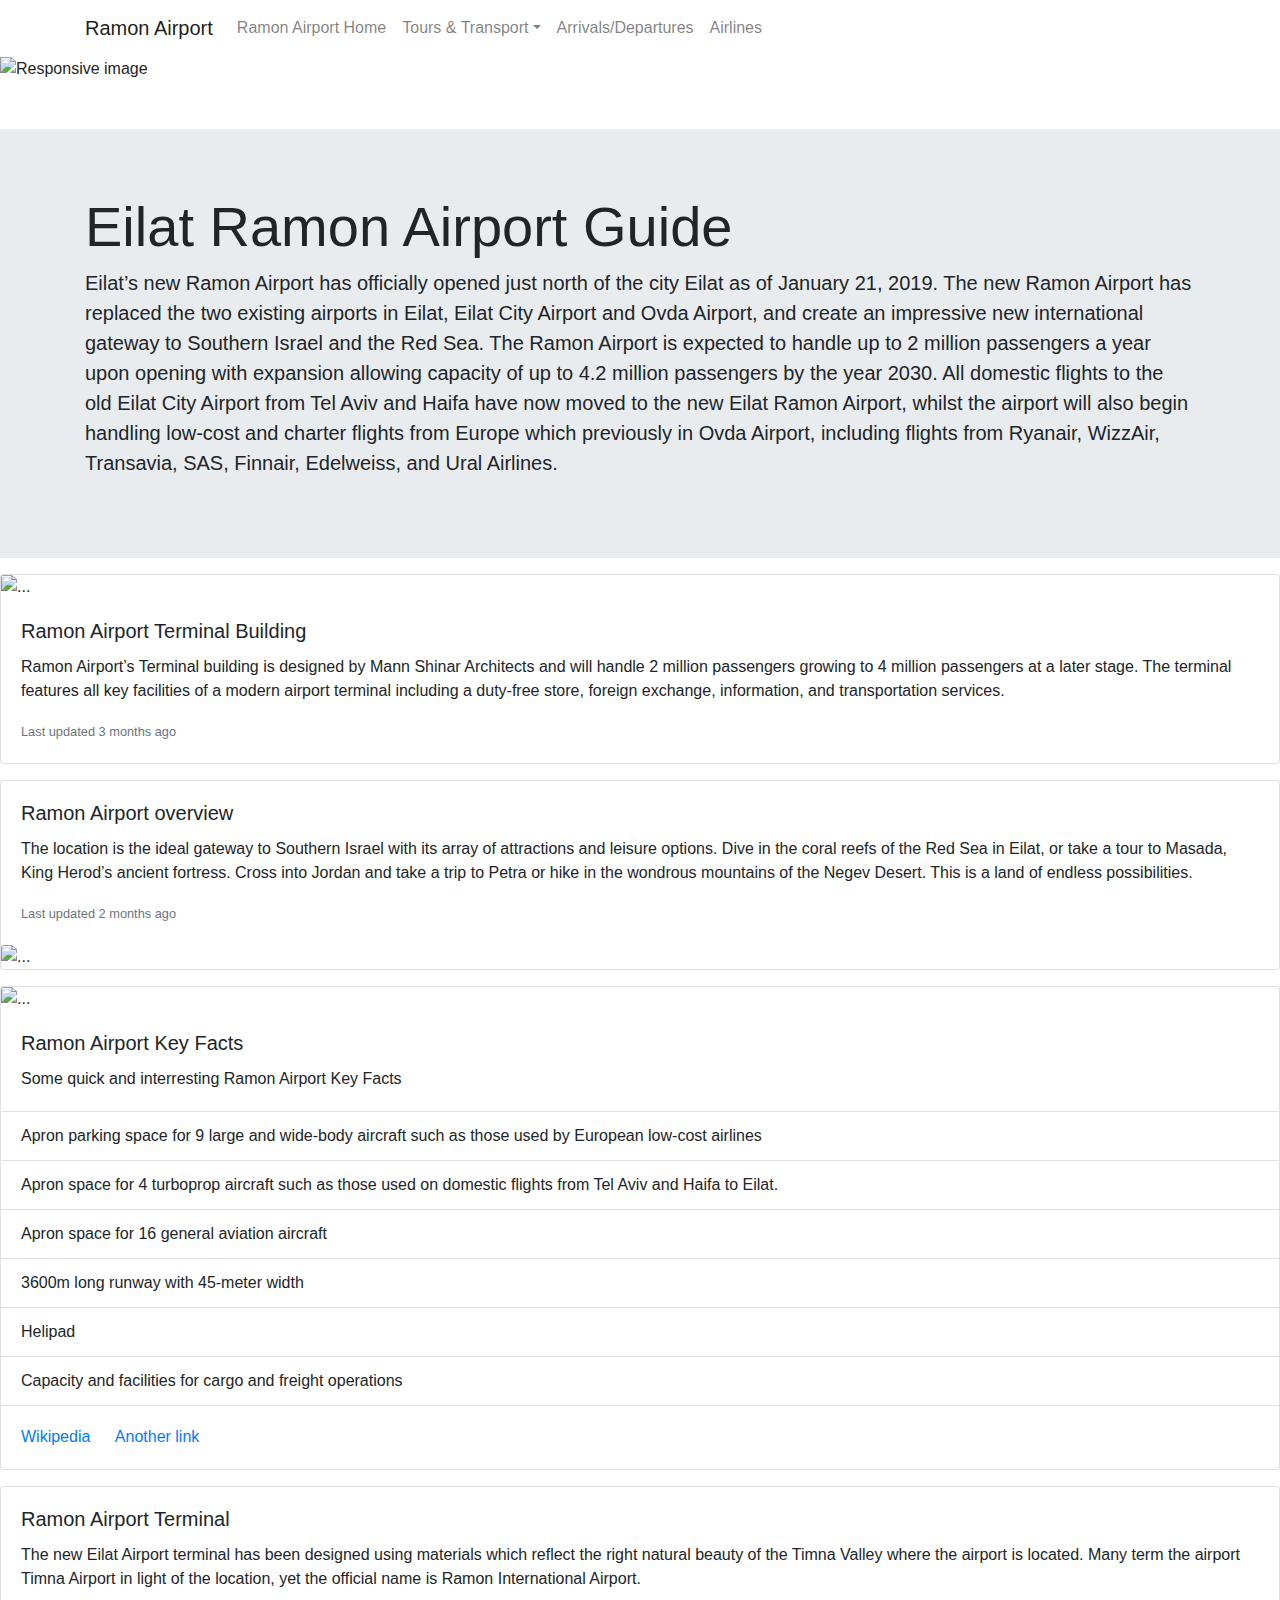
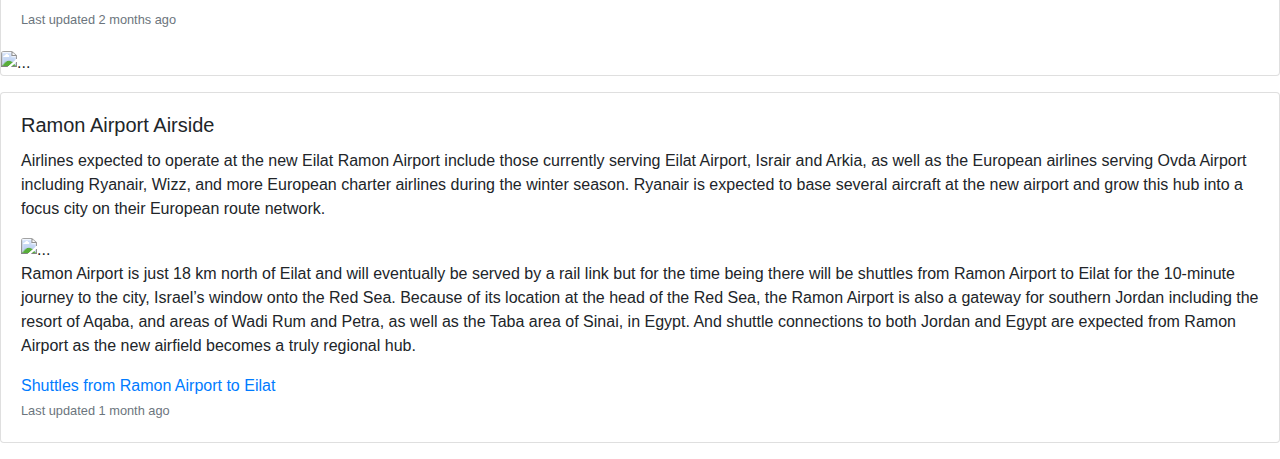
==== index.html @ 7f39f5a9 "create first file" ====
<!DOCTYPE html>
<html lang="en">
<head>
    <meta charset="UTF-8">
    <meta name="viewport" content="width=device-width, initial-scale=1.0">
    <meta http-equiv="X-UA-Compatible" content="ie=edge">
    <link rel="stylesheet" href="https://stackpath.bootstrapcdn.com/bootstrap/4.3.1/css/bootstrap.min.css" integrity="sha384-ggOyR0iXCbMQv3Xipma34MD+dH/1fQ784/j6cY/iJTQUOhcWr7x9JvoRxT2MZw1T" crossorigin="anonymous">
    <link rel="stylesheet" href="style.css">
    <title>Ramon</title>
</head>
<body>
    <header>
        <div class="navbar navbar-expand-lg navbar-light bg-white ">
          <div class="container">
            <a href="index.html" class="navbar-brand">Ramon Airport</a>
            <button type="button" class="navbar-toggler" data-toggle="collapse" data-target="#navbarDropdown" aria-controls="navbarDropdown" aria-expanded="false" aria-label="Toggle navigation">
              <span class="navbar-toggler-icon"></span>
            </button>
            <div class="collapse navbar-collapse" id="navbarDropdown">
              <ul class="navbar-nav mr-auto">
                <li class="nav-item">
                  <a href="#" class="nav-link">Ramon Airport Home</a>
                </li>
                <li class="nav-item dropdown">
                  <a href="#" class="nav-link dropdown-toggle" id="navbarDropdownMenuLink" data-toggle="dropdown" aria-haspopup="true" aria-expanded="false">Tours & Transport</a>
                  <div class="dropdown-menu" aria-labelledby="navbarDropdownMenuLink">
                    <a href="EilatPetra.html" class="dropdown-item">Eilat to Petra</a>
                    <a href="Jerusalem.html" class="dropdown-item">Jerusalem, Bethlehem, and Dead Sea Day Tour from Eilat</a>
                    <a href="Timna.html" class="dropdown-item">Timna Park and Desert Agriculture Tour from Eilat</a>
                    <a href="Canyon.html" class="dropdown-item">Red Canyon Hike and Eilat Snorkeling Adventure Tour</a>
                  </div>
                </li>
                <li class="nav-item">
                  <a href="ArriveDep.html" class="nav-link">Arrivals/Departures</a>
                </li>
                <li class="nav-item">
                  <a href="Airlines.html" class="nav-link">Airlines</a>
                </li>
              </ul>
            </div>
          </div>
        </div>
      </header>

      <img src="img/bg.jpg" class="img-fluid" alt="Responsive image">

      <div class="jumbotron jumbotron-fluid mt-5 mb-2">
        <div class="container">
          <h1 class="display-4">Eilat Ramon Airport Guide</h1>
          <p class="lead">Eilat’s new Ramon Airport has officially opened just north of the city Eilat as of January 21, 2019. The new Ramon Airport has replaced the two existing airports in Eilat, Eilat City Airport and Ovda Airport, and create an impressive new international gateway to Southern Israel and the Red Sea. The Ramon Airport is expected to handle up to 2 million passengers a year upon opening with expansion allowing capacity of up to 4.2 million passengers by the year 2030. All domestic flights to the old Eilat City Airport from Tel Aviv and Haifa have now moved to the new Eilat Ramon Airport, whilst the airport will also begin handling low-cost and charter flights from Europe which previously in Ovda Airport, including flights from Ryanair, WizzAir, Transavia, SAS, Finnair, Edelweiss, and Ural Airlines.</p>
        </div>
      </div>


      <div class="card m-3 mx-auto">
        <img src="img\Ramon-Airport-Terminal-Building.jpg" class="card-img-top" alt="...">
        <div class="card-body">
          <h5 class="card-title">Ramon Airport Terminal Building</h5>
          <p class="card-text">Ramon Airport’s Terminal building is designed by Mann Shinar Architects and will handle 2 million passengers growing to 4 million passengers at a later stage. The terminal features all key facilities of a modern airport terminal including a duty-free store, foreign exchange, information, and transportation services.
          </p>
          <p class="card-text"><small class="text-muted">Last updated 3 months ago</small></p>
        </div>
      </div>
      <div class="card m-3 mx-auto">
        <div class="card-body">
          <h5 class="card-title">Ramon Airport overview</h5>
          <p class="card-text">The location is the ideal gateway to Southern Israel with its array of attractions and leisure options. Dive in the coral reefs of the Red Sea in Eilat, or take a tour to Masada, King Herod’s ancient fortress. Cross into Jordan and take a trip to Petra or hike in the wondrous mountains of the Negev Desert. This is a land of endless possibilities.</p>
          <p class="card-text"><small class="text-muted">Last updated 2 months ago</small></p>
        </div>
        <img src="img\Ramon-airport-overview.jpg" class="card-img-top" alt="...">
      </div>

      <div class="card m-3 mx-auto">
        <img src="img\Ramon-Airport-passenger-hall.jpg" class="card-img-top" alt="...">
        <div class="card-body">
          <h5 class="card-title">Ramon Airport Key Facts
          </h5>
          <p class="card-text">Some quick and interresting Ramon Airport Key Facts</p>
        </div>
        <ul class="list-group list-group-flush">
          <li class="list-group-item">Apron parking space for 9 large and wide-body aircraft such as those used by European low-cost airlines
          </li>
          <li class="list-group-item">Apron space for 4 turboprop aircraft such as those used on domestic flights from Tel Aviv and Haifa to Eilat.</li>
          <li class="list-group-item">Apron space for 16 general aviation aircraft
          </li>
          <li class="list-group-item">3600m long runway with 45-meter width</li>
          <li class="list-group-item">Helipad</li>
          <li class="list-group-item">Capacity and facilities for cargo and freight operations
          </li>
        </ul>
        <div class="card-body">
          <a href="#" class="card-link">Wikipedia</a>
          <a href="#" class="card-link">Another link</a>
        </div>
      </div>

      <div class="card m-3 mx-auto">
        <div class="card-body">
          <h5 class="card-title">Ramon Airport Terminal</h5>
          <p class="card-text">The new Eilat Airport terminal has been designed using materials which reflect the right natural beauty of the Timna Valley where the airport is located. Many term the airport Timna Airport in light of the location, yet the official name is Ramon International Airport.</p>
          <p class="card-text"><small class="text-muted">Last updated 2 months ago</small></p>
        </div>
        <img src="img\Terminal-Ramon-Airport.jpg" class="card-img-top" alt="...">
      </div>

      <div class="card m-3 mx-auto">
        <div class="card-body">
          <h5 class="card-title">Ramon Airport Airside</h5>
          <p class="card-text">Airlines expected to operate at the new Eilat Ramon Airport include those currently serving Eilat Airport, Israir and Arkia, as well as the European airlines serving Ovda Airport including Ryanair, Wizz, and more European charter airlines during the winter season. Ryanair is expected to base several aircraft at the new airport and grow this hub into a focus city on their European route network.</p>
          
        
        <img src="img\Ramon-Airport-airside.jpg" class="card-img-top" alt="...">
        <p class="card-text">Ramon Airport is just 18 km north of Eilat and will eventually be served by a rail link but for the time being there will be shuttles from Ramon Airport to Eilat for the 10-minute journey to the city, Israel’s window onto the Red Sea.

          Because of its location at the head of the Red Sea, the Ramon Airport is also a gateway for southern Jordan including the resort of Aqaba, and areas of Wadi Rum and Petra, as well as the Taba area of Sinai, in Egypt. And shuttle connections to both Jordan and Egypt are expected from Ramon Airport as the new airfield becomes a truly regional hub.</p>
          <a href="#" class="card-link">Shuttles from Ramon Airport to Eilat</a>
          
        <p class="card-text"><small class="text-muted">Last updated 1 month ago</small></p>
      </div>
      </div>


      <script src="https://code.jquery.com/jquery-3.3.1.slim.min.js" integrity="sha384-q8i/X+965DzO0rT7abK41JStQIAqVgRVzpbzo5smXKp4YfRvH+8abtTE1Pi6jizo" crossorigin="anonymous"></script>
<script src="https://cdnjs.cloudflare.com/ajax/libs/popper.js/1.14.7/umd/popper.min.js" integrity="sha384-UO2eT0CpHqdSJQ6hJty5KVphtPhzWj9WO1clHTMGa3JDZwrnQq4sF86dIHNDz0W1" crossorigin="anonymous"></script>
<script src="https://stackpath.bootstrapcdn.com/bootstrap/4.3.1/js/bootstrap.min.js" integrity="sha384-JjSmVgyd0p3pXB1rRibZUAYoIIy6OrQ6VrjIEaFf/nJGzIxFDsf4x0xIM+B07jRM" crossorigin="anonymous"></script>
</body>
</html>
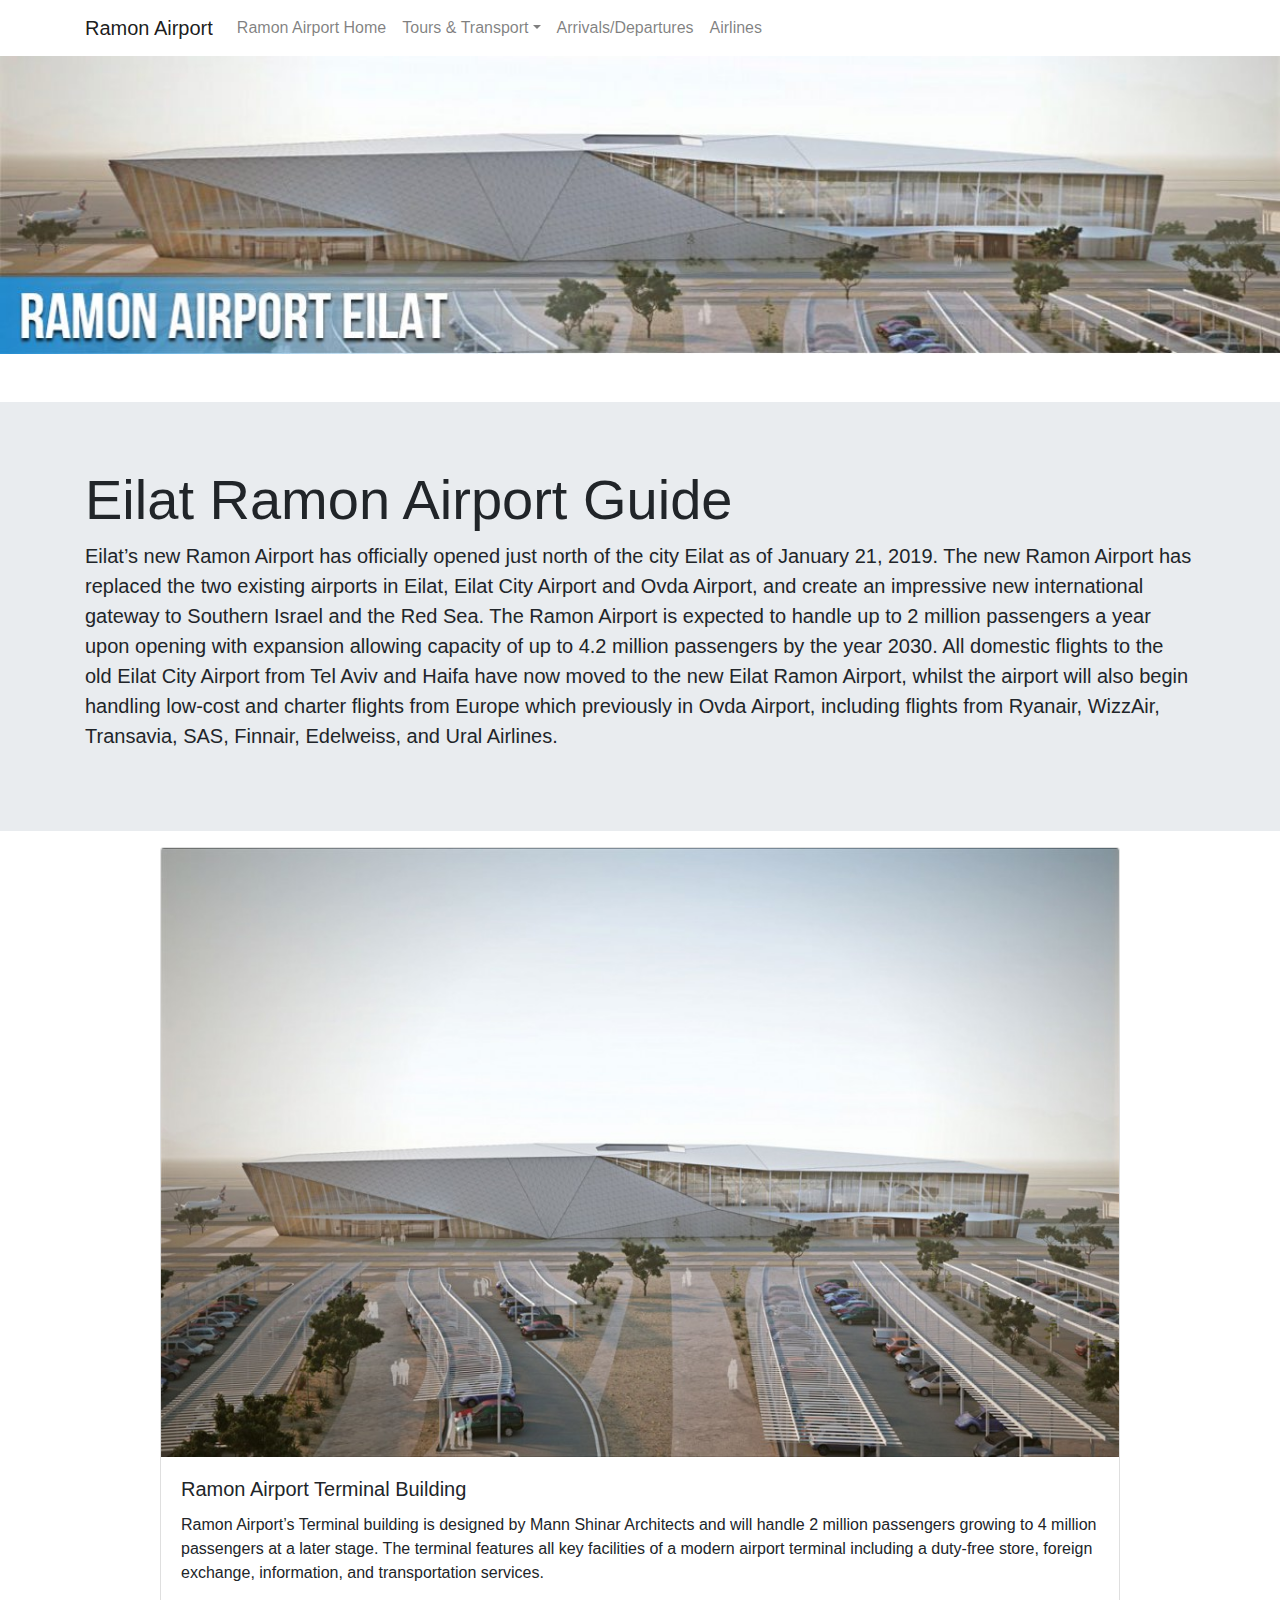
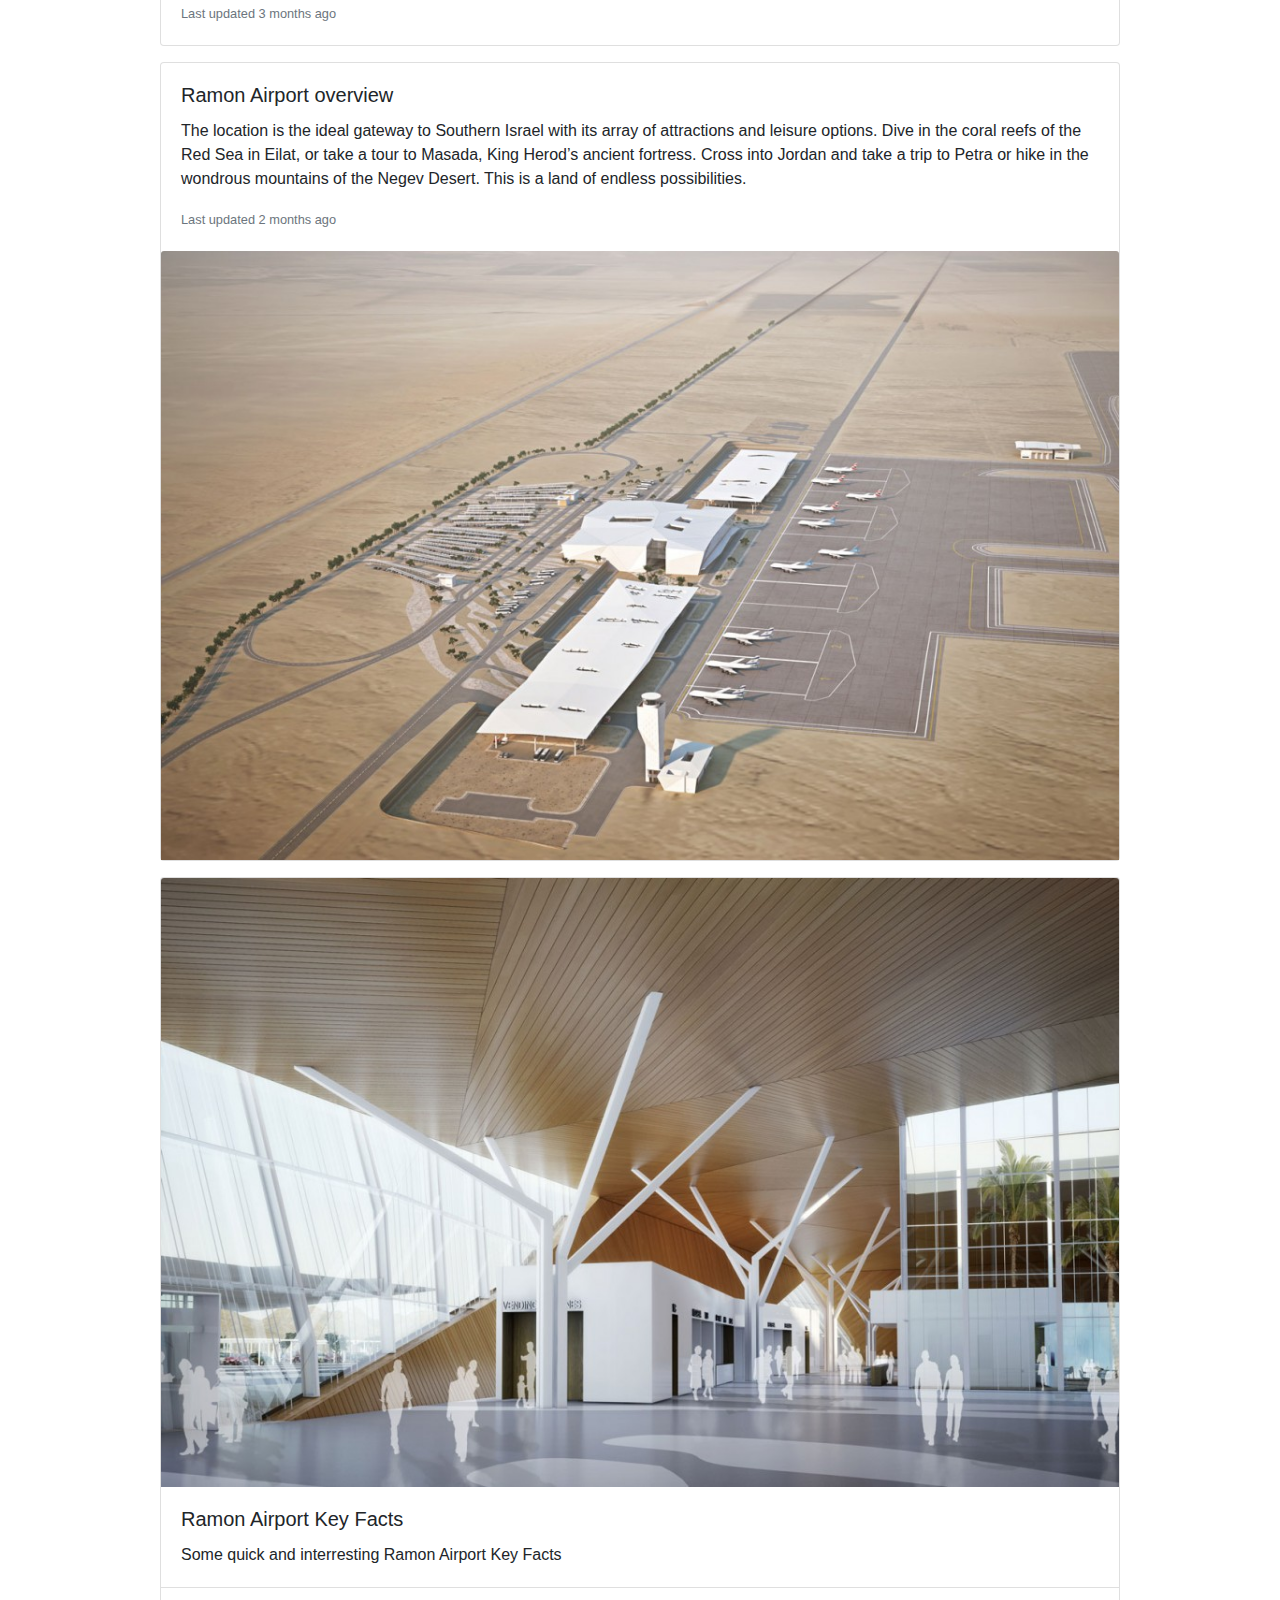
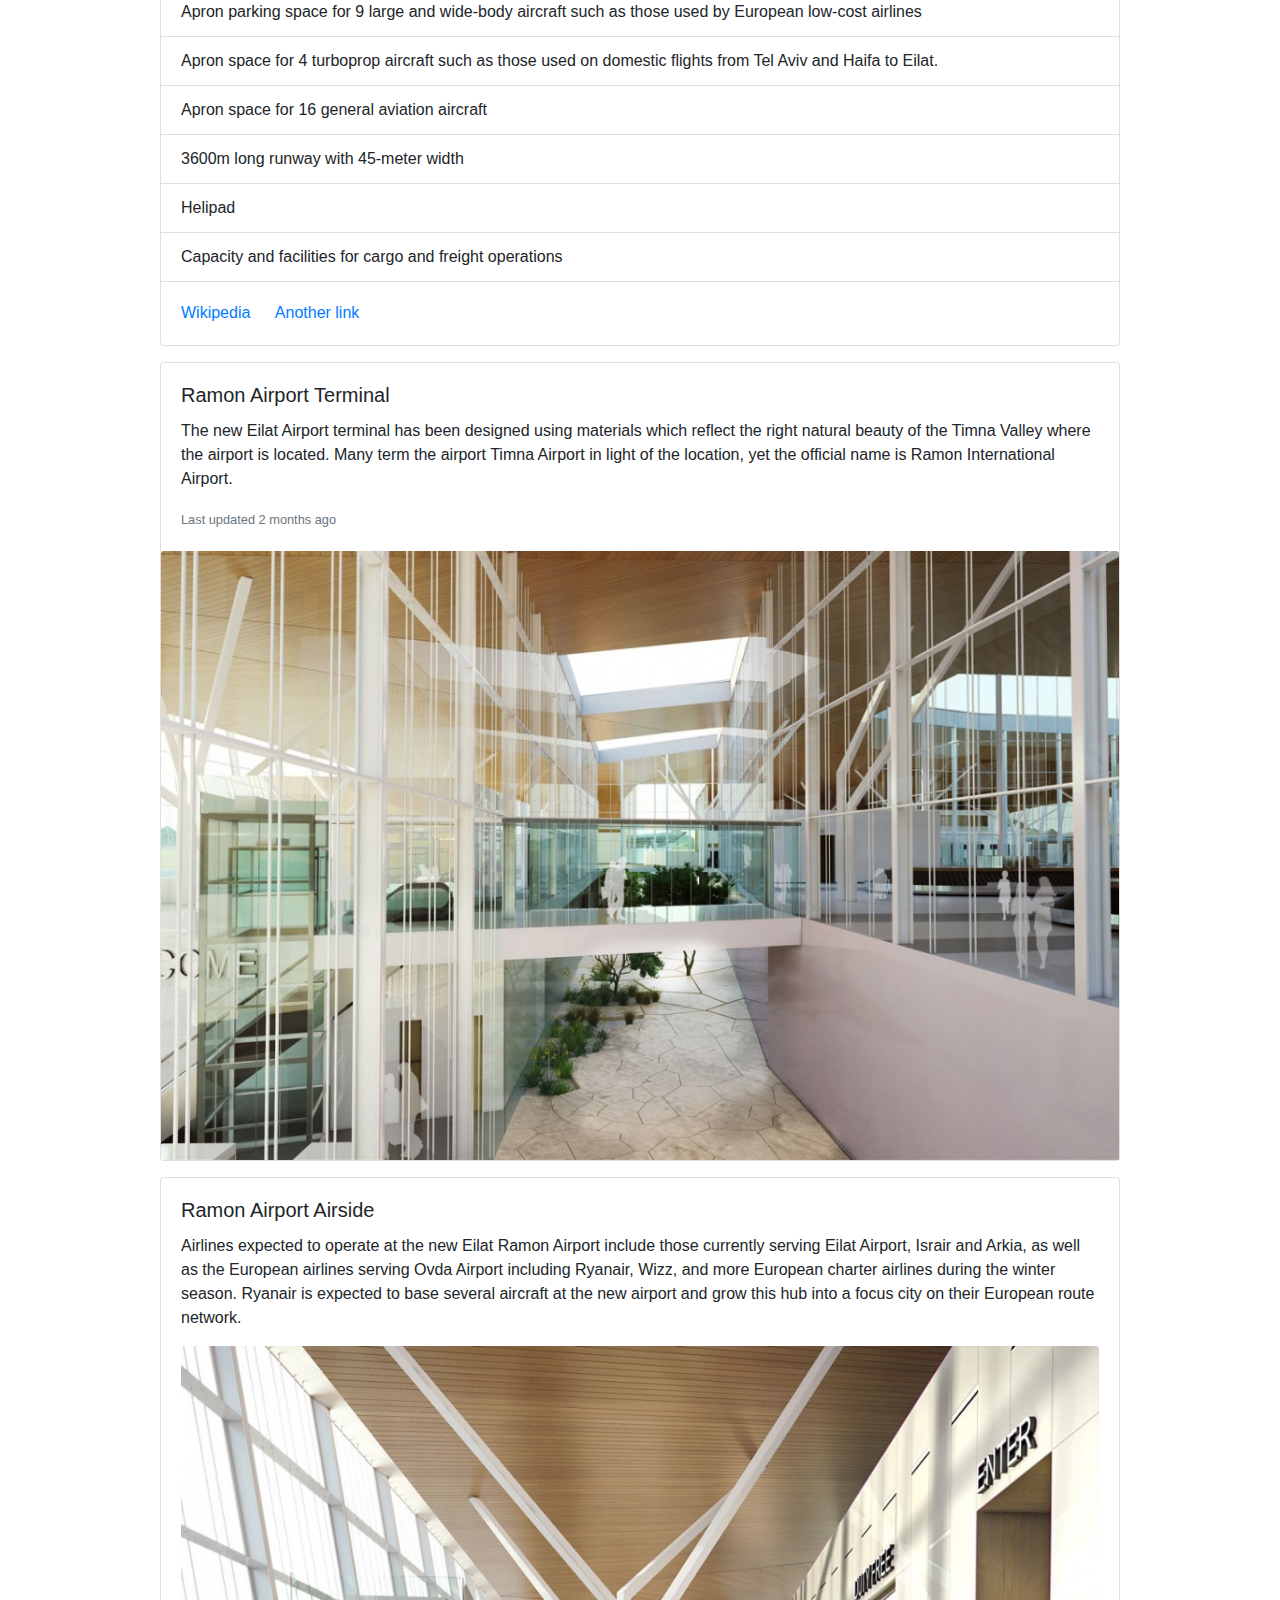
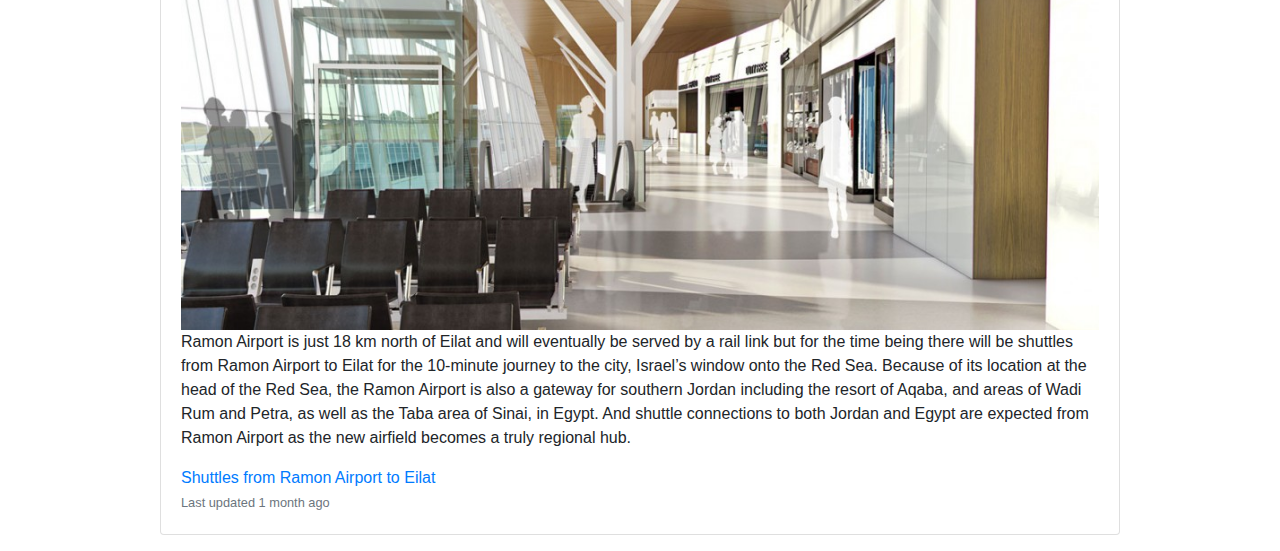
==== commit 7588e062: "Update index.html" ====
--- a/index.html
+++ b/index.html
@@ -25,8 +25,8 @@
                   <a href="#" class="nav-link dropdown-toggle" id="navbarDropdownMenuLink" data-toggle="dropdown" aria-haspopup="true" aria-expanded="false">Tours & Transport</a>
                   <div class="dropdown-menu" aria-labelledby="navbarDropdownMenuLink">
                     <a href="EilatPetra.html" class="dropdown-item">Eilat to Petra</a>
-                    <a href="Jerusalem.html" class="dropdown-item">Jerusalem, Bethlehem, and Dead Sea Day Tour from Eilat</a>
-                    <a href="Timna.html" class="dropdown-item">Timna Park and Desert Agriculture Tour from Eilat</a>
+                    <a href="jerusalem.html" class="dropdown-item">Jerusalem, Bethlehem, and Dead Sea Day Tour from Eilat</a>
+                    <a href="timna.html" class="dropdown-item">Timna Park and Desert Agriculture Tour from Eilat</a>
                     <a href="Canyon.html" class="dropdown-item">Red Canyon Hike and Eilat Snorkeling Adventure Tour</a>
                   </div>
                 </li>
--- a/style.css
+++ b/style.css
@@ -0,0 +1,12 @@
+img {
+    display: block;
+    margin-left: auto;
+    margin-right: auto;
+    width: 100%;
+  }
+
+  .card {
+      align-content: center;
+      align-self: center;
+    max-width: 960px;
+  }
